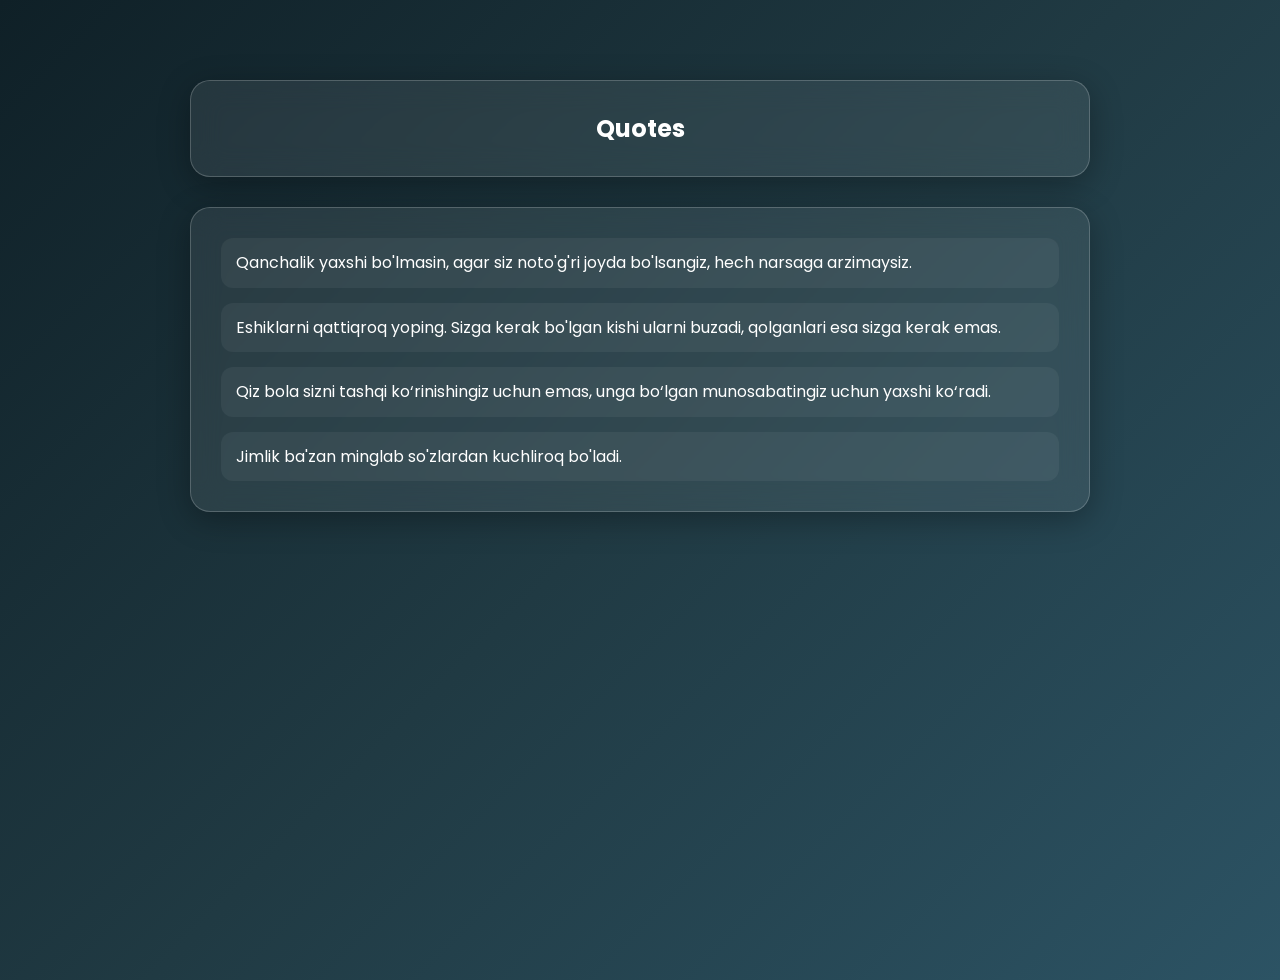
==== quotes.html @ e6b73c25 "Add quotes.html with initial quote layout" ====
<!doctype html>
<html lang="uz">

<head>

  <meta charset="UTF-8">
  <meta name="viewport" content="width=device-width, initial-scale=1.0">

  <title>Ozodbek | Quotes</title>

  <link rel="stylesheet" href="style.css">

  <link rel="stylesheet"
        href="https://cdnjs.cloudflare.com/ajax/libs/font-awesome/6.5.0/css/all.min.css">

  <link href="https://fonts.googleapis.com/css2?family=Poppins:wght@300;400;600;700&display=swap"
        rel="stylesheet">

  <style>

    .quotes{
      display:flex;
      flex-direction:column;
      gap:15px;
    }

    .quote{
      text-decoration:none;
      color:#fff;

      background:rgba(255,255,255,0.05);

      padding:12px 15px;

      border-radius:12px;

      transition:transform .25s ease,
                 background .25s ease;

      cursor:pointer;

      line-height:1.6;
    }

    .quote:hover{
      background:rgba(255,255,255,0.15);
      transform:translateX(6px);
    }

    .quote:active{
      transform:scale(.98);
    }

  </style>

</head>

<body>

<div class="container">


  <section class="glass hero">

      <h1>Quotes</h1>

  </section>



  <section class="glass">

      <div class="quotes">

          <div class="quote">
            Qanchalik yaxshi bo'lmasin, agar siz noto'g'ri joyda bo'lsangiz, hech narsaga arzimaysiz.
          </div>


          <div class="quote">
            Eshiklarni qattiqroq yoping. Sizga kerak bo'lgan kishi ularni buzadi, qolganlari esa sizga kerak emas.
          </div>


          <div class="quote">
            Qiz bola sizni tashqi ko‘rinishingiz uchun emas, unga bo‘lgan munosabatingiz uchun yaxshi ko‘radi.
          </div>


          <div class="quote">
            Jimlik ba'zan minglab so'zlardan kuchliroq bo'ladi.
          </div>

      </div>

  </section>

</div>


<div class="toast" id="toast">

Copied ✅

</div>


<script>

const quotes = document.querySelectorAll(".quote");
const toast = document.getElementById("toast");


quotes.forEach(q => {

    q.addEventListener("click",()=>{

        navigator.clipboard.writeText(q.innerText);

        toast.classList.add("show");

        setTimeout(()=>{

            toast.classList.remove("show");

        },2000);

    });

});

</script>

</body>

</html>
---- style.css ----
*{
  margin:0;
  padding:0;
  box-sizing:border-box;
  font-family:"Poppins", sans-serif;
}

body{
  min-height:100vh;
  background:linear-gradient(135deg,#0f2027,#203a43,#2c5364);
  color:#fff;
}

.container{
  width:90%;
  max-width:900px;
  margin:80px auto;
  display:flex;
  flex-direction:column;
  gap:30px;
}

.glass{
  background:rgba(255,255,255,0.08);
  border-radius:20px;
  padding:30px;
  backdrop-filter:blur(15px);
  border:1px solid rgba(255,255,255,0.2);
  box-shadow:0 8px 32px rgba(0,0,0,0.3);
}

.hero{
  text-align:center;
}

.contact-links{
  display:flex;
  flex-direction:column;
  gap:15px;
}

.contact-links a{
  text-decoration:none;
  color:#fff;
  background:rgba(255,255,255,0.05);
  padding:12px 15px;
  border-radius:12px;
  display:flex;
  align-items:center;
  gap:10px;
  transition:transform 0.25s ease, background 0.25s ease;
}

.contact-links a:hover{
  background:rgba(255,255,255,0.15);
  transform:translateX(6px);
}

/* CARD */
.card-number{
  background:rgba(255,255,255,0.05);
  padding:12px 15px;
  border-radius:12px;
  cursor:pointer;

  display:flex;
  align-items:center;
  gap:10px;
  flex-wrap:wrap;

  transition:transform 0.25s ease, background 0.25s ease;
}

.card-number:hover{
  background:rgba(255,255,255,0.15);
  transform:translateX(6px);
}

.card-number:active{
  transform:scale(0.97);
}

.card-info{
  display:flex;
  flex-direction:column;
  gap:2px;
}

.card-owner{
  font-size:11px;
  opacity:0.7;
}

#card-text{
  font-size:14px;
  font-weight:600;
  word-break:break-all;
}

.card-top{
  display:flex;
  justify-content:space-between;
  align-items:center;
  margin-bottom:8px;
}

.card-bank{
  font-size:12px;
  opacity:0.7;
  letter-spacing:1px;
}

.card-logo{
  font-size:18px;
  opacity:0.8;
}

/* TOAST */
.toast{
  position:fixed;
  bottom:20px;
  left:50%;
  transform:translateX(-50%) translateY(20px);
  background:rgba(255,255,255,0.05);
  backdrop-filter:blur(15px);
  border:1px solid rgba(255,255,255,0.2);
  color:#fff;
  padding:10px 20px;
  border-radius:20px;
  opacity:0;
  transition:0.4s;
}

.toast.show{
  opacity:1;
  transform:translateX(-50%) translateY(0);
}

/* MOBILE */
@media(max-width:480px){
  .container{
    margin:40px auto;
  }

  .contact-links a,
  .card-number{
    font-size:14px;
  }
}
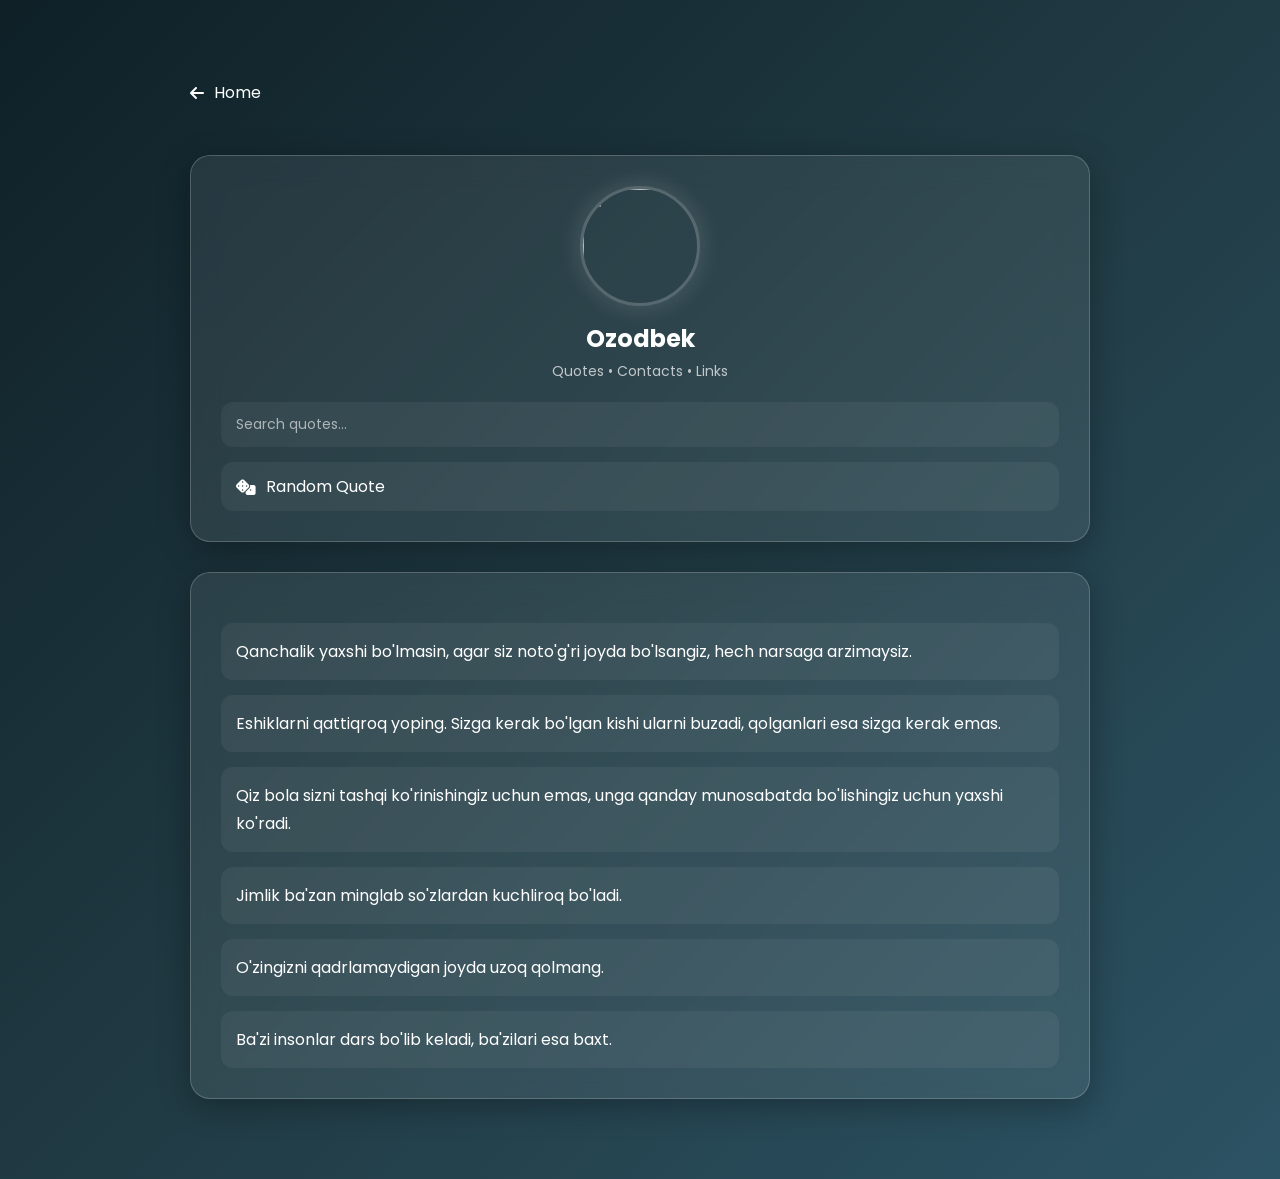
==== commit 97502dfe: "Refactor quotes.html structure and styles" ====
--- a/quotes.html
+++ b/quotes.html
@@ -3,97 +3,257 @@
 
 <head>
 
-  <meta charset="UTF-8">
-  <meta name="viewport" content="width=device-width, initial-scale=1.0">
-
-  <title>Ozodbek | Quotes</title>
-
-  <link rel="stylesheet" href="style.css">
-
-  <link rel="stylesheet"
-        href="https://cdnjs.cloudflare.com/ajax/libs/font-awesome/6.5.0/css/all.min.css">
-
-  <link href="https://fonts.googleapis.com/css2?family=Poppins:wght@300;400;600;700&display=swap"
-        rel="stylesheet">
-
-  <style>
-
-    .quotes{
-      display:flex;
-      flex-direction:column;
-      gap:15px;
-    }
-
-    .quote{
-      text-decoration:none;
-      color:#fff;
-
-      background:rgba(255,255,255,0.05);
-
-      padding:12px 15px;
-
-      border-radius:12px;
-
-      transition:transform .25s ease,
-                 background .25s ease;
-
-      cursor:pointer;
-
-      line-height:1.6;
-    }
-
-    .quote:hover{
-      background:rgba(255,255,255,0.15);
-      transform:translateX(6px);
-    }
-
-    .quote:active{
-      transform:scale(.98);
-    }
-
-  </style>
+<meta charset="UTF-8">
+<meta name="viewport" content="width=device-width, initial-scale=1.0">
+
+<title>Ozodbek | Quotes</title>
+
+<link rel="stylesheet" href="style.css">
+
+<link rel="stylesheet"
+href="https://cdnjs.cloudflare.com/ajax/libs/font-awesome/6.5.0/css/all.min.css">
+
+<link href="https://fonts.googleapis.com/css2?family=Poppins:wght@300;400;600;700&display=swap"
+rel="stylesheet">
+
+<style>
+
+.avatar{
+
+width:120px;
+height:120px;
+
+border-radius:50%;
+object-fit:cover;
+
+border:3px solid rgba(255,255,255,.2);
+
+margin-bottom:15px;
+
+box-shadow:0 0 25px rgba(255,255,255,.15);
+
+}
+
+
+.subtitle{
+
+font-size:14px;
+opacity:.7;
+
+margin-top:5px;
+
+}
+
+
+.search{
+
+margin-top:20px;
+
+width:100%;
+
+padding:12px 15px;
+
+border:none;
+
+outline:none;
+
+border-radius:12px;
+
+background:rgba(255,255,255,.05);
+
+color:white;
+
+font-size:14px;
+
+}
+
+
+.search::placeholder{
+
+color:rgba(255,255,255,.6);
+
+}
+
+
+.random{
+
+margin-top:15px;
+
+background:rgba(255,255,255,.05);
+
+padding:12px 15px;
+
+border-radius:12px;
+
+cursor:pointer;
+
+display:flex;
+
+align-items:center;
+
+gap:10px;
+
+transition:.25s;
+
+}
+
+
+.random:hover{
+
+background:rgba(255,255,255,.15);
+
+transform:translateX(6px);
+
+}
+
+
+.quotes{
+
+display:flex;
+
+flex-direction:column;
+
+gap:15px;
+
+margin-top:20px;
+
+}
+
+
+.quote{
+
+background:rgba(255,255,255,.05);
+
+padding:15px;
+
+border-radius:12px;
+
+cursor:pointer;
+
+line-height:1.7;
+
+transition:.25s;
+
+}
+
+
+.quote:hover{
+
+background:rgba(255,255,255,.15);
+
+transform:translateX(6px);
+
+}
+
+
+.home{
+
+text-decoration:none;
+
+color:white;
+
+display:flex;
+
+align-items:center;
+
+gap:10px;
+
+margin-bottom:20px;
+
+}
+
+
+</style>
 
 </head>
 
+
 <body>
 
+
 <div class="container">
 
 
-  <section class="glass hero">
-
-      <h1>Quotes</h1>
-
-  </section>
-
-
-
-  <section class="glass">
-
-      <div class="quotes">
-
-          <div class="quote">
-            Qanchalik yaxshi bo'lmasin, agar siz noto'g'ri joyda bo'lsangiz, hech narsaga arzimaysiz.
-          </div>
-
-
-          <div class="quote">
-            Eshiklarni qattiqroq yoping. Sizga kerak bo'lgan kishi ularni buzadi, qolganlari esa sizga kerak emas.
-          </div>
-
-
-          <div class="quote">
-            Qiz bola sizni tashqi ko‘rinishingiz uchun emas, unga bo‘lgan munosabatingiz uchun yaxshi ko‘radi.
-          </div>
-
-
-          <div class="quote">
-            Jimlik ba'zan minglab so'zlardan kuchliroq bo'ladi.
-          </div>
-
-      </div>
-
-  </section>
+<a class="home" href="index.html">
+
+<i class="fa-solid fa-arrow-left"></i>
+
+Home
+
+</a>
+
+
+
+<section class="glass hero">
+
+
+<img src="#" class="avatar">
+
+
+<h1>Ozodbek</h1>
+
+
+<p class="subtitle">
+
+Quotes • Contacts • Links
+
+</p>
+
+
+<input
+type="text"
+id="search"
+
+class="search"
+
+placeholder="Search quotes...">
+
+
+<div class="random" id="random">
+
+<i class="fa-solid fa-dice"></i>
+
+Random Quote
+
+</div>
+
+
+</section>
+
+
+
+<section class="glass">
+
+
+<div class="quotes" id="quotes">
+
+  <div class="quote">
+Qanchalik yaxshi bo'lmasin, agar siz noto'g'ri joyda bo'lsangiz, hech narsaga arzimaysiz.
+</div>
+
+<div class="quote">
+Eshiklarni qattiqroq yoping. Sizga kerak bo'lgan kishi ularni buzadi, qolganlari esa sizga kerak emas.
+</div>
+
+<div class="quote">
+Qiz bola sizni tashqi ko'rinishingiz uchun emas, unga qanday munosabatda bo'lishingiz uchun yaxshi ko'radi.
+</div>
+
+<div class="quote">
+Jimlik ba'zan minglab so'zlardan kuchliroq bo'ladi.
+</div>
+
+<div class="quote">
+O'zingizni qadrlamaydigan joyda uzoq qolmang.
+</div>
+
+<div class="quote">
+Ba'zi insonlar dars bo'lib keladi, ba'zilari esa baxt.
+</div>
+
+</div>
+
+</section>
 
 </div>
 
@@ -109,28 +269,77 @@
 
 const quotes = document.querySelectorAll(".quote");
 const toast = document.getElementById("toast");
+const search = document.getElementById("search");
+const random = document.getElementById("random");
 
 
 quotes.forEach(q => {
 
-    q.addEventListener("click",()=>{
-
-        navigator.clipboard.writeText(q.innerText);
-
-        toast.classList.add("show");
-
-        setTimeout(()=>{
-
-            toast.classList.remove("show");
-
-        },2000);
-
-    });
-
-});
+q.addEventListener("click",()=>{
+
+navigator.clipboard.writeText(q.innerText);
+
+toast.classList.add("show");
+
+setTimeout(()=>{
+
+toast.classList.remove("show");
+
+},2000);
+
+});
+
+});
+
+
+
+search.addEventListener("keyup",()=>{
+
+let value = search.value.toLowerCase();
+
+quotes.forEach(q=>{
+
+q.style.display = q.innerText.toLowerCase().includes(value)
+
+? "block"
+
+: "none";
+
+});
+
+});
+
+
+
+random.addEventListener("click",()=>{
+
+let arr = [...quotes];
+
+let item = arr[Math.floor(Math.random()*arr.length)];
+
+item.scrollIntoView({
+
+behavior:"smooth",
+
+block:"center"
+
+});
+
+item.style.background = "rgba(255,255,255,.2)";
+
+
+setTimeout(()=>{
+
+item.style.background = "rgba(255,255,255,.05)";
+
+},1500);
+
+});
+
 
 </script>
 
+
 </body>
 
 </html>
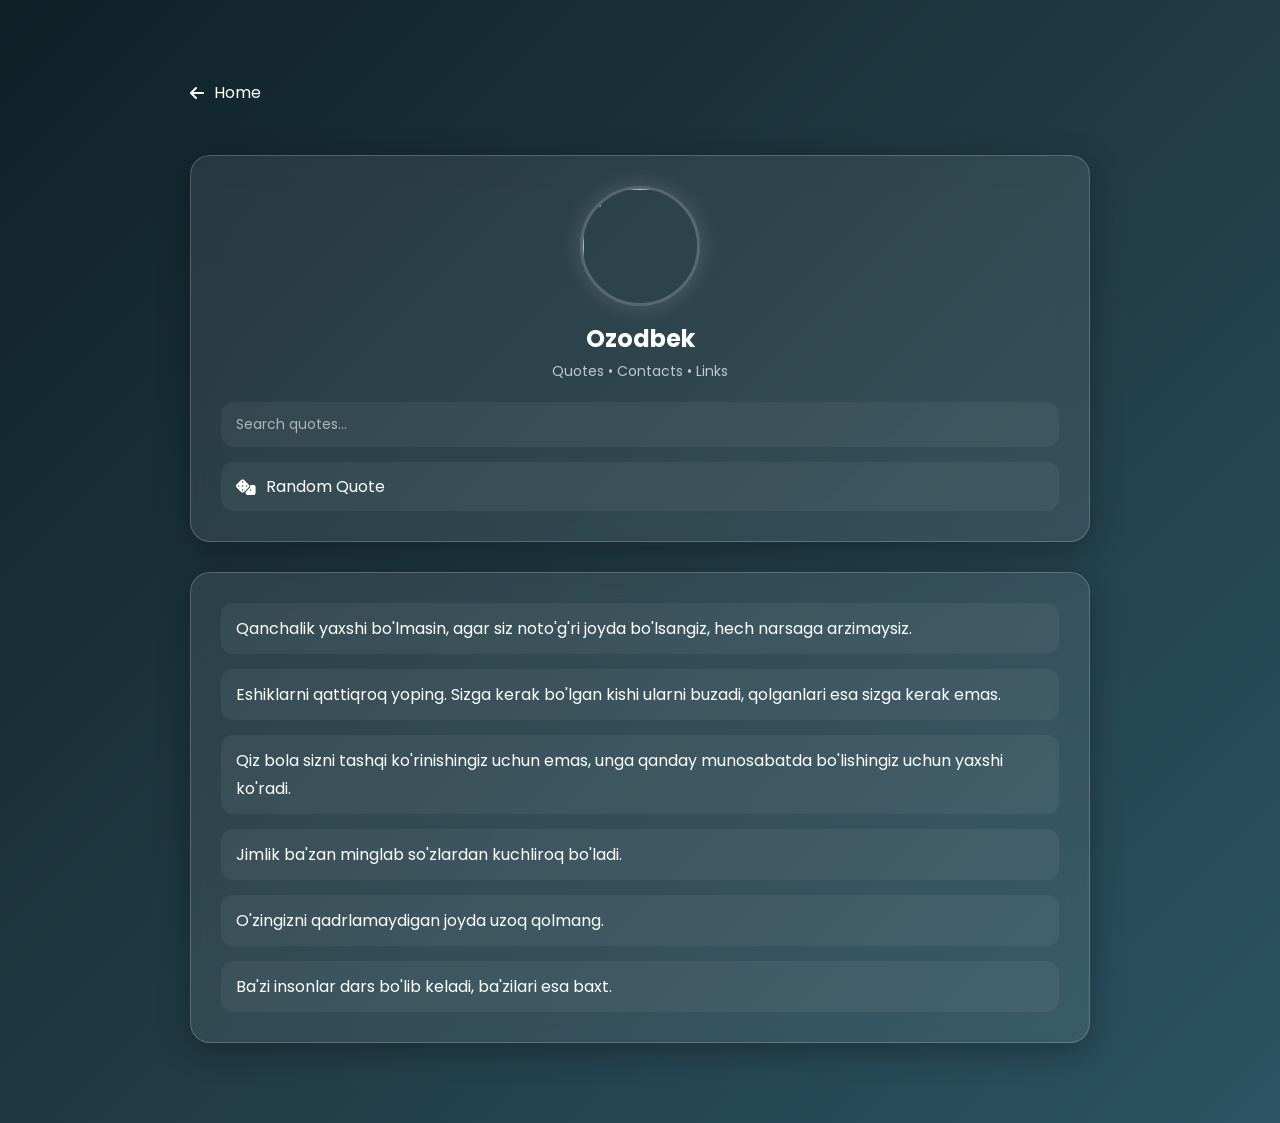
==== commit a21a6870: "Remove unused CSS styles from quotes.html Removed unused CSS styles for avatar, subtitle, search, ra" ====
--- a/quotes.html
+++ b/quotes.html
@@ -15,155 +15,6 @@
 
 <link href="https://fonts.googleapis.com/css2?family=Poppins:wght@300;400;600;700&display=swap"
 rel="stylesheet">
-
-<style>
-
-.avatar{
-
-width:120px;
-height:120px;
-
-border-radius:50%;
-object-fit:cover;
-
-border:3px solid rgba(255,255,255,.2);
-
-margin-bottom:15px;
-
-box-shadow:0 0 25px rgba(255,255,255,.15);
-
-}
-
-
-.subtitle{
-
-font-size:14px;
-opacity:.7;
-
-margin-top:5px;
-
-}
-
-
-.search{
-
-margin-top:20px;
-
-width:100%;
-
-padding:12px 15px;
-
-border:none;
-
-outline:none;
-
-border-radius:12px;
-
-background:rgba(255,255,255,.05);
-
-color:white;
-
-font-size:14px;
-
-}
-
-
-.search::placeholder{
-
-color:rgba(255,255,255,.6);
-
-}
-
-
-.random{
-
-margin-top:15px;
-
-background:rgba(255,255,255,.05);
-
-padding:12px 15px;
-
-border-radius:12px;
-
-cursor:pointer;
-
-display:flex;
-
-align-items:center;
-
-gap:10px;
-
-transition:.25s;
-
-}
-
-
-.random:hover{
-
-background:rgba(255,255,255,.15);
-
-transform:translateX(6px);
-
-}
-
-
-.quotes{
-
-display:flex;
-
-flex-direction:column;
-
-gap:15px;
-
-margin-top:20px;
-
-}
-
-
-.quote{
-
-background:rgba(255,255,255,.05);
-
-padding:15px;
-
-border-radius:12px;
-
-cursor:pointer;
-
-line-height:1.7;
-
-transition:.25s;
-
-}
-
-
-.quote:hover{
-
-background:rgba(255,255,255,.15);
-
-transform:translateX(6px);
-
-}
-
-
-.home{
-
-text-decoration:none;
-
-color:white;
-
-display:flex;
-
-align-items:center;
-
-gap:10px;
-
-margin-bottom:20px;
-
-}
-
-
-</style>
 
 </head>
 
--- a/style.css
+++ b/style.css
@@ -146,4 +146,96 @@
   .card-number{
     font-size:14px;
   }
-}+}
+
+/* AVATAR */
+
+.avatar{
+  width:120px;
+  height:120px;
+  border-radius:50%;
+  object-fit:cover;
+  border:3px solid rgba(255,255,255,.2);
+  margin-bottom:15px;
+  box-shadow:0 0 25px rgba(255,255,255,.15);
+}
+
+/* SUBTITLE */
+
+.subtitle{
+  font-size:14px;
+  opacity:.7;
+  margin-top:5px;
+}
+
+/* HOME */
+
+.home{
+  text-decoration:none;
+  color:#fff;
+  display:flex;
+  align-items:center;
+  gap:10px;
+  margin-bottom:20px;
+}
+
+/* SEARCH */
+
+.search{
+  margin-top:20px;
+  width:100%;
+  padding:12px 15px;
+  border:none;
+  outline:none;
+  border-radius:12px;
+  background:rgba(255,255,255,.05);
+  color:#fff;
+  font-size:14px;
+}
+
+.search::placeholder{
+  color:rgba(255,255,255,.6);
+}
+
+/* RANDOM */
+
+.random{
+  margin-top:15px;
+  background:rgba(255,255,255,.05);
+  padding:12px 15px;
+  border-radius:12px;
+  cursor:pointer;
+  display:flex;
+  align-items:center;
+  gap:10px;
+  transition:transform .25s ease,
+             background .25s ease;
+}
+
+.random:hover{
+  background:rgba(255,255,255,.15);
+  transform:translateX(6px);
+}
+
+/* QUOTES */
+
+.quotes{
+  display:flex;
+  flex-direction:column;
+  gap:15px;
+}
+
+.quote{
+  background:rgba(255,255,255,.05);
+  padding:12px 15px;
+  border-radius:12px;
+  cursor:pointer;
+  line-height:1.7;
+  transition:transform .25s ease,
+             background .25s ease;
+}
+
+.quote:hover{
+  background:rgba(255,255,255,.15);
+  transform:translateX(6px);
+}
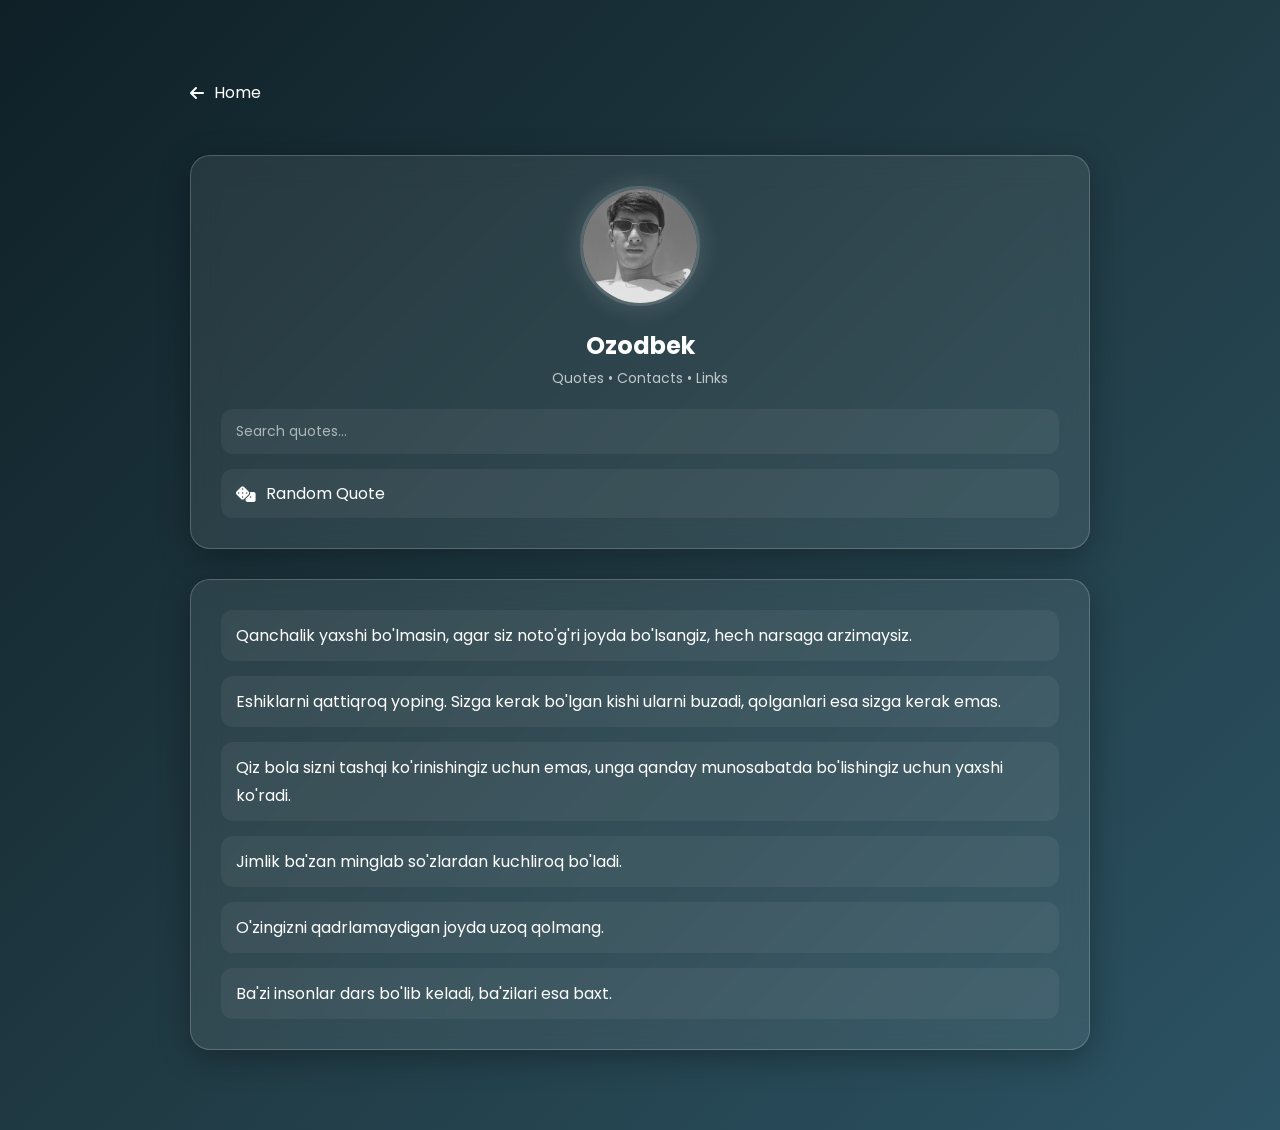
==== commit 249e5c84: "Update avatar image source in quotes.html" ====
--- a/quotes.html
+++ b/quotes.html
@@ -38,7 +38,7 @@
 <section class="glass hero">
 
 
-<img src="#" class="avatar">
+<img src="IMG_20260625_055103_210.jpg" class="avatar">
 
 
 <h1>Ozodbek</h1>
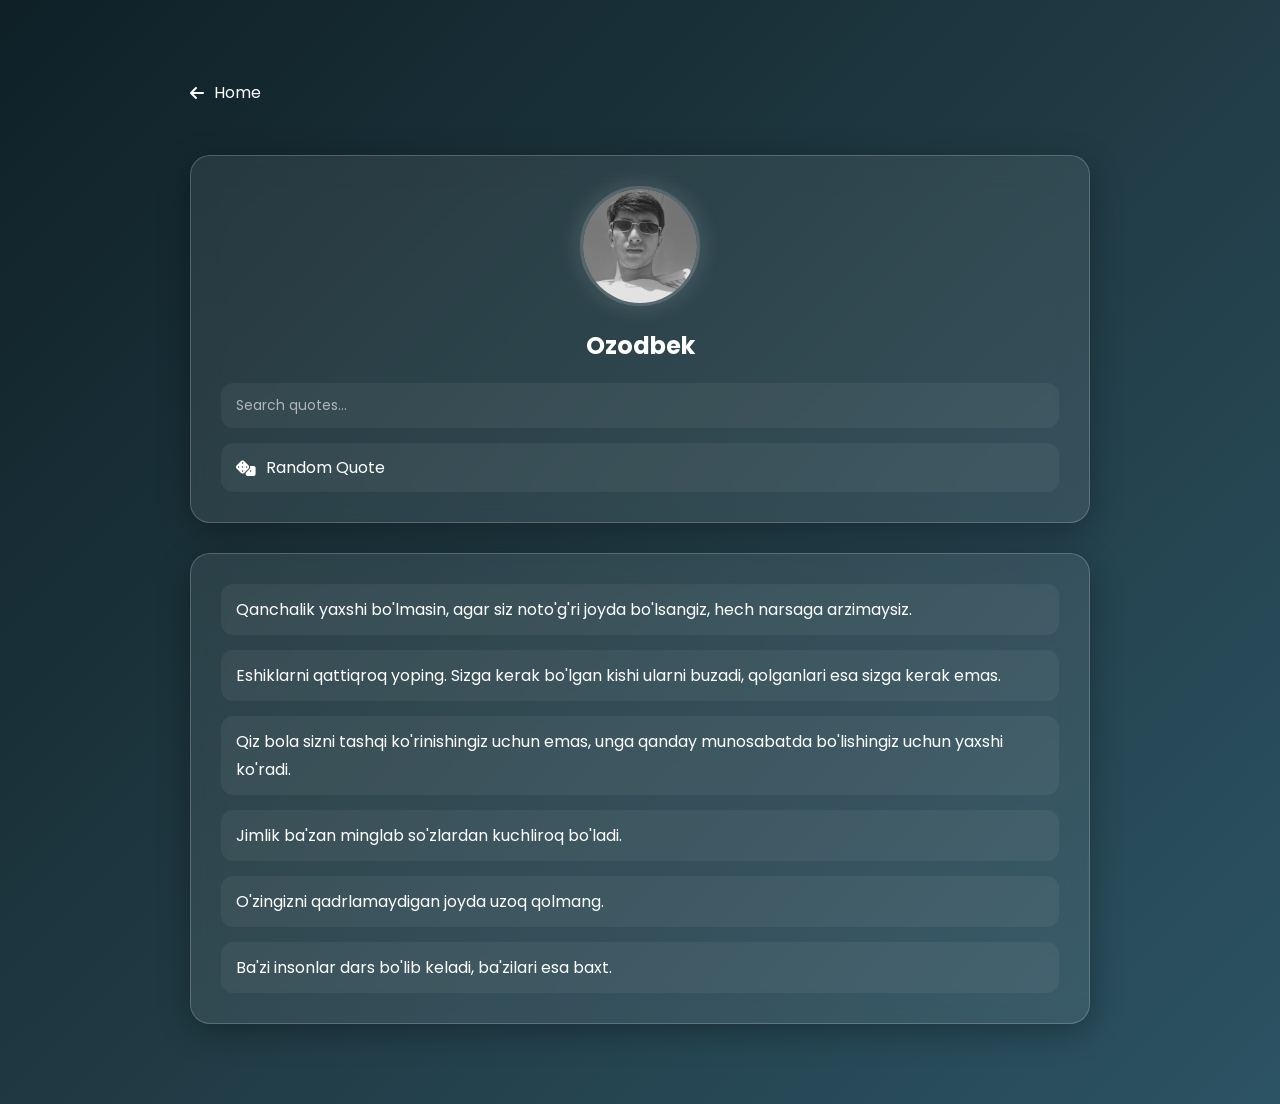
==== commit 2ae21c00: "Delete subtitle from quotes.html Removed subtitle paragraph from quotes.html" ====
--- a/quotes.html
+++ b/quotes.html
@@ -42,15 +42,6 @@
 
 
 <h1>Ozodbek</h1>
-
-
-<p class="subtitle">
-
-Quotes • Contacts • Links
-
-</p>
-
-
 <input
 type="text"
 id="search"
--- a/style.css
+++ b/style.css
@@ -239,3 +239,8 @@
   background:rgba(255,255,255,.15);
   transform:translateX(6px);
 }
+
+.avatar{
+  width:120px;
+  height:120px;
+}
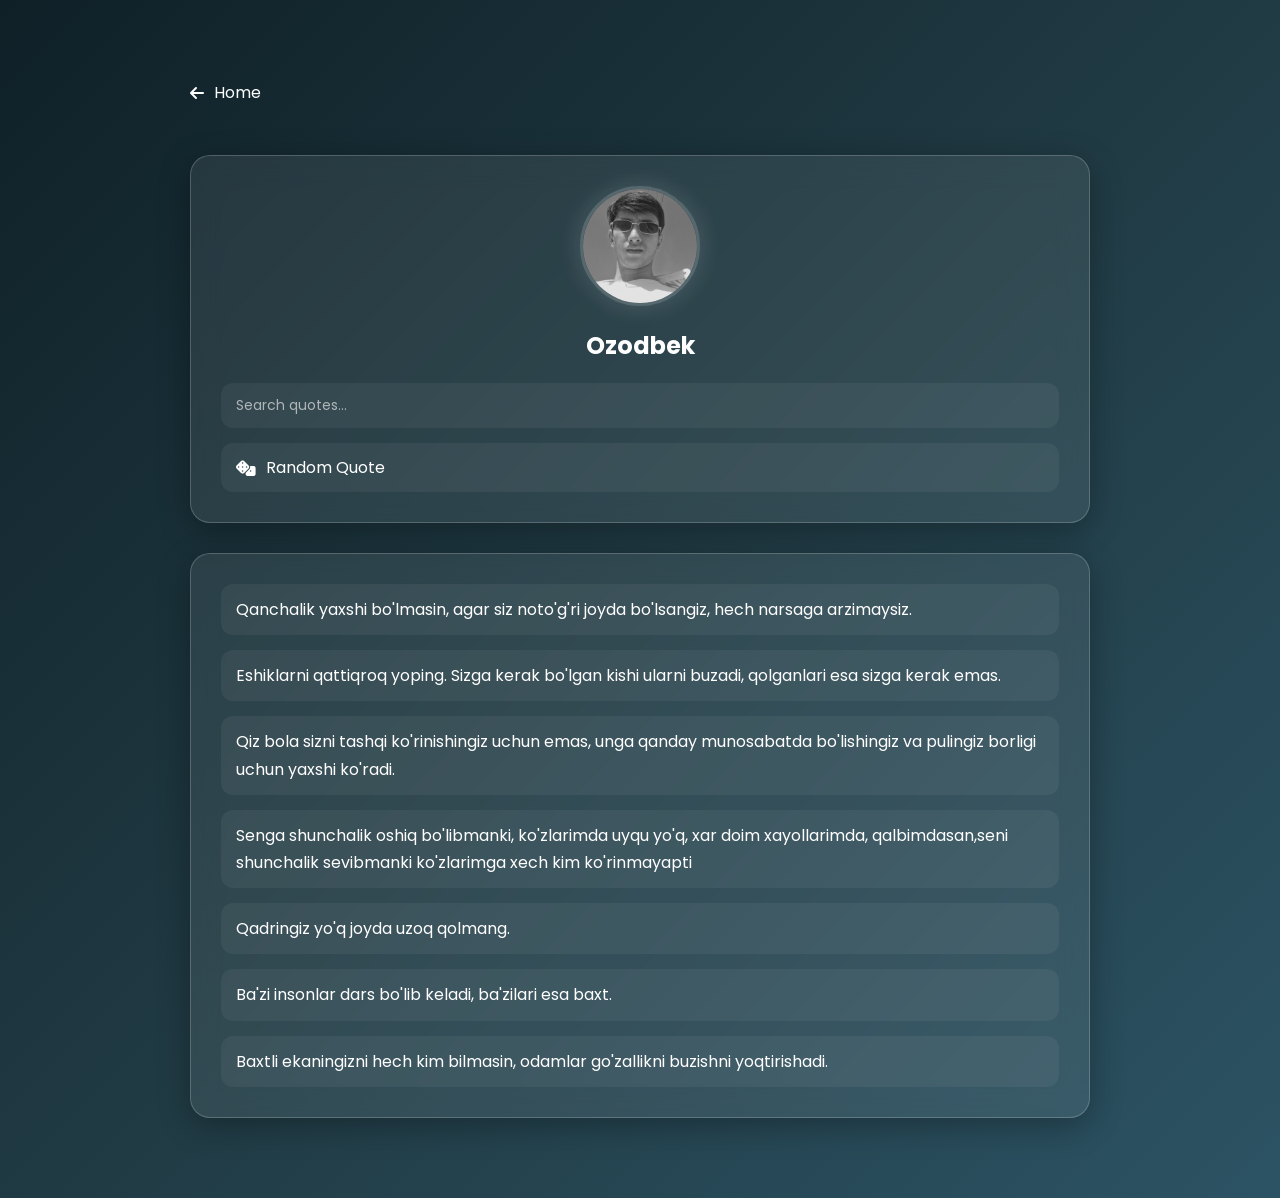
==== commit cb55bd8b: "Update quotes with new content and corrections" ====
--- a/quotes.html
+++ b/quotes.html
@@ -78,19 +78,23 @@
 </div>
 
 <div class="quote">
-Qiz bola sizni tashqi ko'rinishingiz uchun emas, unga qanday munosabatda bo'lishingiz uchun yaxshi ko'radi.
+Qiz bola sizni tashqi ko'rinishingiz uchun emas, unga qanday munosabatda bo'lishingiz va pulingiz borligi uchun yaxshi ko'radi.
 </div>
 
 <div class="quote">
-Jimlik ba'zan minglab so'zlardan kuchliroq bo'ladi.
+Senga shunchalik oshiq bo'libmanki, ko'zlarimda uyqu yo'q, xar doim xayollarimda, qalbimdasan,seni shunchalik sevibmanki ko'zlarimga xech kim ko'rinmayapti
 </div>
 
 <div class="quote">
-O'zingizni qadrlamaydigan joyda uzoq qolmang.
+Qadringiz yo'q joyda uzoq qolmang.
 </div>
 
 <div class="quote">
 Ba'zi insonlar dars bo'lib keladi, ba'zilari esa baxt.
+</div>
+
+<div class="quote">
+  Baxtli ekaningizni hech kim bilmasin, odamlar go'zallikni buzishni yoqtirishadi.
 </div>
 
 </div>
